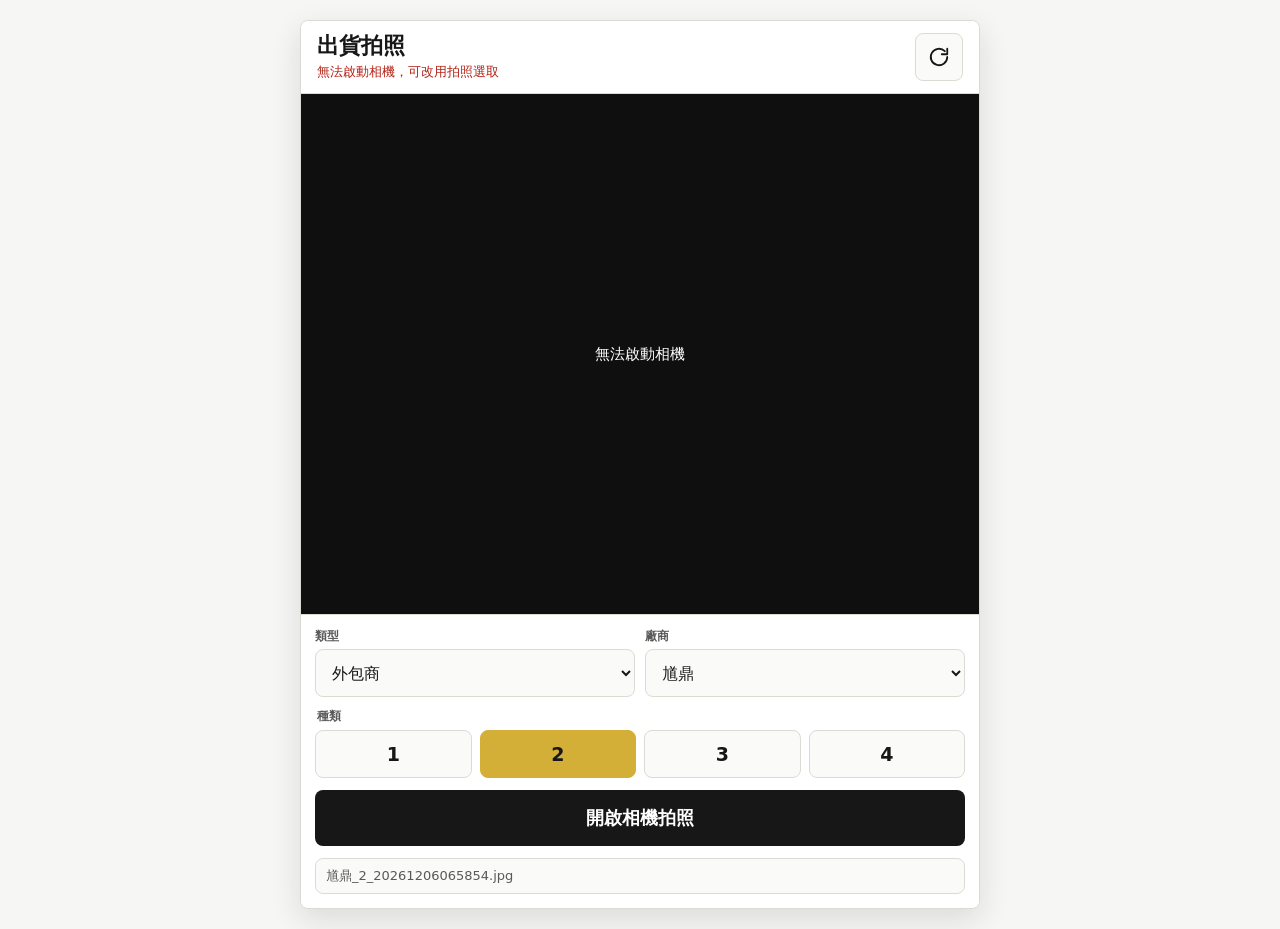
==== index.html @ 38989bba "Build mobile shipping photo tool" ====
<!doctype html>
<html lang="zh-Hant">
  <head>
    <meta charset="utf-8" />
    <meta name="viewport" content="width=device-width, initial-scale=1, viewport-fit=cover" />
    <meta name="theme-color" content="#171717" />
    <title>出貨拍照</title>
    <link rel="stylesheet" href="./styles.css" />
  </head>
  <body>
    <div class="app-shell">
      <header class="topbar">
        <div>
          <h1>出貨拍照</h1>
          <p id="cameraStatus" class="status-text">啟動相機中</p>
        </div>
        <button id="restartCamera" class="icon-button" type="button" aria-label="重新啟動相機">
          <svg aria-hidden="true" viewBox="0 0 24 24">
            <path d="M21 12a9 9 0 1 1-2.64-6.36" />
            <path d="M21 3v6h-6" />
          </svg>
        </button>
      </header>

      <main class="workarea">
        <section class="camera-stage" aria-label="相機預覽">
          <video id="cameraView" autoplay muted playsinline></video>
          <canvas id="snapshotCanvas" hidden></canvas>
          <div id="cameraOverlay" class="camera-overlay">
            <span>等待相機權限</span>
          </div>
        </section>

        <section class="control-panel" aria-label="拍照設定">
          <div class="select-grid">
            <label class="field">
              <span>類型</span>
              <select id="typeSelect"></select>
            </label>
            <label class="field">
              <span>廠商</span>
              <select id="vendorSelect"></select>
            </label>
          </div>

          <fieldset class="kind-group">
            <legend>種類</legend>
            <div class="kind-options" role="radiogroup" aria-label="種類">
              <button class="kind-button" type="button" role="radio" aria-checked="true" data-kind="1">1</button>
              <button class="kind-button" type="button" role="radio" aria-checked="false" data-kind="2">2</button>
              <button class="kind-button" type="button" role="radio" aria-checked="false" data-kind="3">3</button>
              <button class="kind-button" type="button" role="radio" aria-checked="false" data-kind="4">4</button>
            </div>
          </fieldset>

          <button id="captureButton" class="capture-button" type="button" disabled>
            <svg aria-hidden="true" viewBox="0 0 24 24">
              <path d="M14.5 4h-5L8 6H5a2 2 0 0 0-2 2v10a2 2 0 0 0 2 2h14a2 2 0 0 0 2-2V8a2 2 0 0 0-2-2h-3l-1.5-2Z" />
              <circle cx="12" cy="13" r="3.5" />
            </svg>
            <span>拍照儲存</span>
          </button>

          <button id="fallbackButton" class="fallback-button" type="button" hidden>
            開啟相機拍照
          </button>
          <input id="fallbackInput" type="file" accept="image/*" capture="environment" hidden />

          <div class="filename-preview" aria-live="polite">
            <span id="filenamePreview">載入清單中</span>
          </div>

          <div id="recentPanel" class="recent-panel" hidden>
            <div class="recent-title">最近照片</div>
            <div id="recentList" class="recent-list"></div>
          </div>
        </section>
      </main>
    </div>

    <script src="./app.js" defer></script>
  </body>
</html>
---- styles.css ----
:root {
  --bg: #f6f7f4;
  --surface: #ffffff;
  --ink: #171717;
  --muted: #595959;
  --line: #d8dcd2;
  --accent: #d4af37;
  --accent-ink: #171717;
  --ready: #0f766e;
  --danger: #b42318;
  --shadow: 0 10px 30px rgba(23, 23, 23, 0.12);
}

* {
  box-sizing: border-box;
}

[hidden] {
  display: none !important;
}

html {
  min-height: 100%;
  background: var(--bg);
}

body {
  min-height: 100dvh;
  margin: 0;
  color: var(--ink);
  font-family: Inter, ui-sans-serif, system-ui, -apple-system, BlinkMacSystemFont, "Segoe UI", sans-serif;
  letter-spacing: 0;
  background: var(--bg);
  -webkit-font-smoothing: antialiased;
  text-rendering: optimizeLegibility;
}

button,
select {
  font: inherit;
}

button {
  cursor: pointer;
}

.app-shell {
  width: min(100%, 680px);
  min-height: 100dvh;
  margin: 0 auto;
  display: flex;
  flex-direction: column;
  background: var(--surface);
}

.topbar {
  display: flex;
  align-items: center;
  justify-content: space-between;
  gap: 12px;
  padding: calc(12px + env(safe-area-inset-top)) 16px 12px;
  border-bottom: 1px solid var(--line);
  background: var(--surface);
}

.topbar h1 {
  margin: 0;
  font-size: 22px;
  line-height: 1.15;
  font-weight: 700;
}

.status-text {
  margin: 4px 0 0;
  min-height: 18px;
  color: var(--muted);
  font-size: 13px;
  line-height: 1.35;
}

.status-text.ready {
  color: var(--ready);
}

.status-text.error {
  color: var(--danger);
}

.icon-button {
  width: 48px;
  height: 48px;
  flex: 0 0 auto;
  display: inline-grid;
  place-items: center;
  border: 1px solid var(--line);
  border-radius: 8px;
  color: var(--ink);
  background: #fafbf8;
  transition: background-color 180ms ease, border-color 180ms ease;
}

.icon-button:hover {
  background: #f0f2ec;
  border-color: #c6cbbf;
}

.icon-button:focus-visible,
.capture-button:focus-visible,
.fallback-button:focus-visible,
.kind-button:focus-visible,
select:focus-visible {
  outline: 3px solid rgba(212, 175, 55, 0.45);
  outline-offset: 2px;
}

svg {
  width: 22px;
  height: 22px;
  fill: none;
  stroke: currentColor;
  stroke-width: 2;
  stroke-linecap: round;
  stroke-linejoin: round;
}

.workarea {
  min-height: 0;
  flex: 1;
  display: flex;
  flex-direction: column;
}

.camera-stage {
  position: relative;
  flex: 1;
  min-height: 260px;
  background: #101010;
  overflow: hidden;
}

.camera-stage video,
.camera-stage canvas {
  width: 100%;
  height: 100%;
  display: block;
}

.camera-stage video {
  object-fit: cover;
}

.camera-overlay {
  position: absolute;
  inset: 0;
  display: grid;
  place-items: center;
  padding: 20px;
  color: #ffffff;
  font-size: 15px;
  background: rgba(16, 16, 16, 0.68);
}

.camera-overlay.is-hidden {
  display: none;
}

.control-panel {
  display: grid;
  gap: 12px;
  padding: 14px 14px calc(14px + env(safe-area-inset-bottom));
  border-top: 1px solid var(--line);
  background: var(--surface);
  box-shadow: 0 -12px 28px rgba(23, 23, 23, 0.08);
}

.select-grid {
  display: grid;
  grid-template-columns: minmax(0, 1fr) minmax(0, 1fr);
  gap: 10px;
}

.field {
  display: grid;
  gap: 6px;
  min-width: 0;
}

.field span,
.kind-group legend,
.recent-title {
  color: var(--muted);
  font-size: 12px;
  line-height: 1.2;
  font-weight: 700;
}

select {
  width: 100%;
  min-height: 48px;
  padding: 0 38px 0 12px;
  border: 1px solid var(--line);
  border-radius: 8px;
  color: var(--ink);
  background-color: #fafbf8;
  line-height: 1.2;
}

.kind-group {
  min-width: 0;
  margin: 0;
  padding: 0;
  border: 0;
}

.kind-group legend {
  margin-bottom: 6px;
}

.kind-options {
  display: grid;
  grid-template-columns: repeat(4, minmax(0, 1fr));
  gap: 8px;
}

.kind-button {
  min-height: 48px;
  border: 1px solid var(--line);
  border-radius: 8px;
  color: var(--ink);
  background: #fafbf8;
  font-size: 19px;
  font-weight: 800;
  transition: background-color 180ms ease, border-color 180ms ease, color 180ms ease;
}

.kind-button[aria-checked="true"] {
  border-color: var(--accent);
  color: var(--accent-ink);
  background: var(--accent);
}

.capture-button,
.fallback-button {
  min-height: 56px;
  width: 100%;
  border: 0;
  border-radius: 8px;
  font-size: 18px;
  font-weight: 800;
  transition: transform 180ms ease, background-color 180ms ease, opacity 180ms ease;
}

.capture-button {
  display: inline-flex;
  align-items: center;
  justify-content: center;
  gap: 10px;
  color: var(--accent-ink);
  background: var(--accent);
}

.capture-button:disabled {
  cursor: not-allowed;
  opacity: 0.55;
}

.capture-button:not(:disabled):active,
.fallback-button:active {
  transform: translateY(1px);
}

.fallback-button {
  color: #ffffff;
  background: var(--ink);
}

.filename-preview {
  min-height: 36px;
  display: flex;
  align-items: center;
  padding: 8px 10px;
  border: 1px solid var(--line);
  border-radius: 8px;
  background: #fafbf8;
  color: var(--muted);
  font-size: 13px;
}

.filename-preview span {
  min-width: 0;
  overflow: hidden;
  text-overflow: ellipsis;
  white-space: nowrap;
}

.recent-panel {
  display: grid;
  gap: 8px;
}

.recent-list {
  display: grid;
  gap: 8px;
  max-height: 128px;
  overflow: auto;
}

.recent-item {
  display: grid;
  grid-template-columns: 52px minmax(0, 1fr) 44px;
  align-items: center;
  gap: 10px;
  min-height: 60px;
  padding: 6px;
  border: 1px solid var(--line);
  border-radius: 8px;
  background: #fafbf8;
}

.recent-item img {
  width: 52px;
  height: 46px;
  display: block;
  object-fit: cover;
  border-radius: 6px;
  background: #dedede;
}

.recent-item span {
  min-width: 0;
  overflow: hidden;
  text-overflow: ellipsis;
  white-space: nowrap;
  font-size: 13px;
  color: var(--ink);
}

.recent-download {
  width: 44px;
  height: 44px;
  display: grid;
  place-items: center;
  border: 1px solid var(--line);
  border-radius: 8px;
  color: var(--ink);
  background: var(--surface);
}

@media (min-width: 720px) {
  body {
    padding: 20px;
  }

  .app-shell {
    min-height: calc(100dvh - 40px);
    border: 1px solid var(--line);
    border-radius: 8px;
    overflow: hidden;
    box-shadow: var(--shadow);
  }

  .camera-stage {
    min-height: 520px;
  }
}

@media (max-width: 374px) {
  .select-grid {
    grid-template-columns: 1fr;
  }

  .topbar h1 {
    font-size: 20px;
  }

  .capture-button,
  .fallback-button {
    font-size: 17px;
  }
}

@media (prefers-reduced-motion: reduce) {
  *,
  *::before,
  *::after {
    scroll-behavior: auto !important;
    transition-duration: 0.01ms !important;
    animation-duration: 0.01ms !important;
    animation-iteration-count: 1 !important;
  }
}
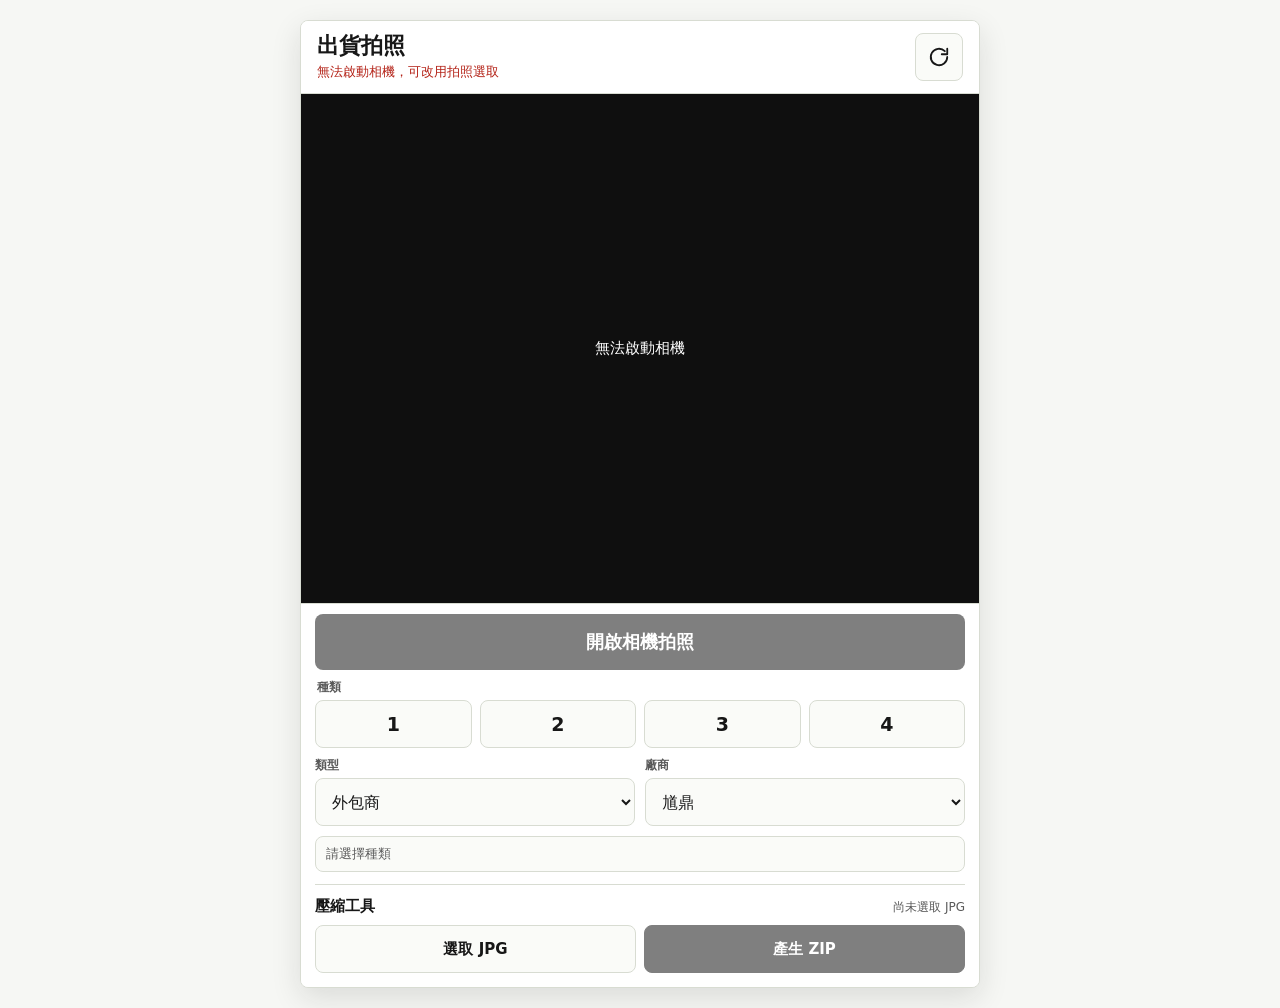
==== commit df59c13e: "Add mobile zip packing tool" ====
--- a/index.html
+++ b/index.html
@@ -32,27 +32,6 @@
         </section>
 
         <section class="control-panel" aria-label="拍照設定">
-          <div class="select-grid">
-            <label class="field">
-              <span>類型</span>
-              <select id="typeSelect"></select>
-            </label>
-            <label class="field">
-              <span>廠商</span>
-              <select id="vendorSelect"></select>
-            </label>
-          </div>
-
-          <fieldset class="kind-group">
-            <legend>種類</legend>
-            <div class="kind-options" role="radiogroup" aria-label="種類">
-              <button class="kind-button" type="button" role="radio" aria-checked="true" data-kind="1">1</button>
-              <button class="kind-button" type="button" role="radio" aria-checked="false" data-kind="2">2</button>
-              <button class="kind-button" type="button" role="radio" aria-checked="false" data-kind="3">3</button>
-              <button class="kind-button" type="button" role="radio" aria-checked="false" data-kind="4">4</button>
-            </div>
-          </fieldset>
-
           <button id="captureButton" class="capture-button" type="button" disabled>
             <svg aria-hidden="true" viewBox="0 0 24 24">
               <path d="M14.5 4h-5L8 6H5a2 2 0 0 0-2 2v10a2 2 0 0 0 2 2h14a2 2 0 0 0 2-2V8a2 2 0 0 0-2-2h-3l-1.5-2Z" />
@@ -66,14 +45,42 @@
           </button>
           <input id="fallbackInput" type="file" accept="image/*" capture="environment" hidden />
 
+          <fieldset class="kind-group">
+            <legend>種類</legend>
+            <div class="kind-options" role="radiogroup" aria-label="種類">
+              <button class="kind-button" type="button" role="radio" aria-checked="false" data-kind="1">1</button>
+              <button class="kind-button" type="button" role="radio" aria-checked="false" data-kind="2">2</button>
+              <button class="kind-button" type="button" role="radio" aria-checked="false" data-kind="3">3</button>
+              <button class="kind-button" type="button" role="radio" aria-checked="false" data-kind="4">4</button>
+            </div>
+          </fieldset>
+
+          <div class="select-grid">
+            <label class="field">
+              <span>類型</span>
+              <select id="typeSelect"></select>
+            </label>
+            <label class="field">
+              <span>廠商</span>
+              <select id="vendorSelect"></select>
+            </label>
+          </div>
+
           <div class="filename-preview" aria-live="polite">
             <span id="filenamePreview">載入清單中</span>
           </div>
 
-          <div id="recentPanel" class="recent-panel" hidden>
-            <div class="recent-title">最近照片</div>
-            <div id="recentList" class="recent-list"></div>
-          </div>
+          <section class="zip-tool" aria-label="壓縮工具">
+            <div class="zip-header">
+              <h2>壓縮工具</h2>
+              <span id="zipStatus">尚未選取 JPG</span>
+            </div>
+            <input id="zipInput" type="file" accept="image/jpeg,.jpg,.jpeg" multiple hidden />
+            <div class="zip-actions">
+              <button id="zipPickButton" class="secondary-button" type="button">選取 JPG</button>
+              <button id="zipCreateButton" class="secondary-button strong" type="button" disabled>產生 ZIP</button>
+            </div>
+          </section>
         </section>
       </main>
     </div>
--- a/styles.css
+++ b/styles.css
@@ -107,6 +107,7 @@
 .icon-button:focus-visible,
 .capture-button:focus-visible,
 .fallback-button:focus-visible,
+.secondary-button:focus-visible,
 .kind-button:focus-visible,
 select:focus-visible {
   outline: 3px solid rgba(212, 175, 55, 0.45);
@@ -132,8 +133,11 @@
 
 .camera-stage {
   position: relative;
-  flex: 1;
-  min-height: 260px;
+  flex: 0 0 auto;
+  width: 100%;
+  min-height: 210px;
+  max-height: min(var(--camera-max-height, 42dvh), 360px);
+  aspect-ratio: var(--camera-aspect, 4 / 3);
   background: #101010;
   overflow: hidden;
 }
@@ -146,7 +150,8 @@
 }
 
 .camera-stage video {
-  object-fit: cover;
+  object-fit: contain;
+  background: #101010;
 }
 
 .camera-overlay {
@@ -166,8 +171,8 @@
 
 .control-panel {
   display: grid;
-  gap: 12px;
-  padding: 14px 14px calc(14px + env(safe-area-inset-bottom));
+  gap: 10px;
+  padding: 10px 14px calc(14px + env(safe-area-inset-bottom));
   border-top: 1px solid var(--line);
   background: var(--surface);
   box-shadow: 0 -12px 28px rgba(23, 23, 23, 0.08);
@@ -186,8 +191,7 @@
 }
 
 .field span,
-.kind-group legend,
-.recent-title {
+.kind-group legend {
   color: var(--muted);
   font-size: 12px;
   line-height: 1.2;
@@ -259,7 +263,9 @@
   background: var(--accent);
 }
 
-.capture-button:disabled {
+.capture-button:disabled,
+.fallback-button:disabled,
+.secondary-button:disabled {
   cursor: not-allowed;
   opacity: 0.55;
 }
@@ -293,57 +299,66 @@
   white-space: nowrap;
 }
 
-.recent-panel {
-  display: grid;
-  gap: 8px;
-}
-
-.recent-list {
-  display: grid;
-  gap: 8px;
-  max-height: 128px;
-  overflow: auto;
-}
-
-.recent-item {
-  display: grid;
-  grid-template-columns: 52px minmax(0, 1fr) 44px;
-  align-items: center;
+.zip-tool {
+  display: grid;
   gap: 10px;
-  min-height: 60px;
-  padding: 6px;
-  border: 1px solid var(--line);
-  border-radius: 8px;
-  background: #fafbf8;
-}
-
-.recent-item img {
-  width: 52px;
-  height: 46px;
-  display: block;
-  object-fit: cover;
-  border-radius: 6px;
-  background: #dedede;
-}
-
-.recent-item span {
+  margin-top: 2px;
+  padding-top: 12px;
+  border: 1px solid var(--line);
+  border-width: 1px 0 0;
+}
+
+.zip-header {
+  display: flex;
+  align-items: baseline;
+  justify-content: space-between;
+  gap: 10px;
+}
+
+.zip-header h2 {
+  margin: 0;
+  color: var(--ink);
+  font-size: 15px;
+  line-height: 1.2;
+}
+
+.zip-header span {
   min-width: 0;
   overflow: hidden;
+  color: var(--muted);
+  font-size: 12px;
+  line-height: 1.2;
+  text-align: right;
   text-overflow: ellipsis;
   white-space: nowrap;
-  font-size: 13px;
-  color: var(--ink);
-}
-
-.recent-download {
-  width: 44px;
-  height: 44px;
-  display: grid;
-  place-items: center;
-  border: 1px solid var(--line);
-  border-radius: 8px;
-  color: var(--ink);
-  background: var(--surface);
+}
+
+.zip-actions {
+  display: grid;
+  grid-template-columns: 1fr 1fr;
+  gap: 8px;
+}
+
+.secondary-button {
+  min-height: 48px;
+  border: 1px solid var(--line);
+  border-radius: 8px;
+  color: var(--ink);
+  background: #fafbf8;
+  font-size: 15px;
+  font-weight: 800;
+  transition: background-color 180ms ease, border-color 180ms ease, opacity 180ms ease;
+}
+
+.secondary-button:hover:not(:disabled) {
+  background: #f0f2ec;
+  border-color: #c6cbbf;
+}
+
+.secondary-button.strong {
+  border-color: var(--ink);
+  color: #ffffff;
+  background: var(--ink);
 }
 
 @media (min-width: 720px) {
@@ -360,7 +375,7 @@
   }
 
   .camera-stage {
-    min-height: 520px;
+    max-height: min(var(--camera-max-height, 58dvh), 520px);
   }
 }
 
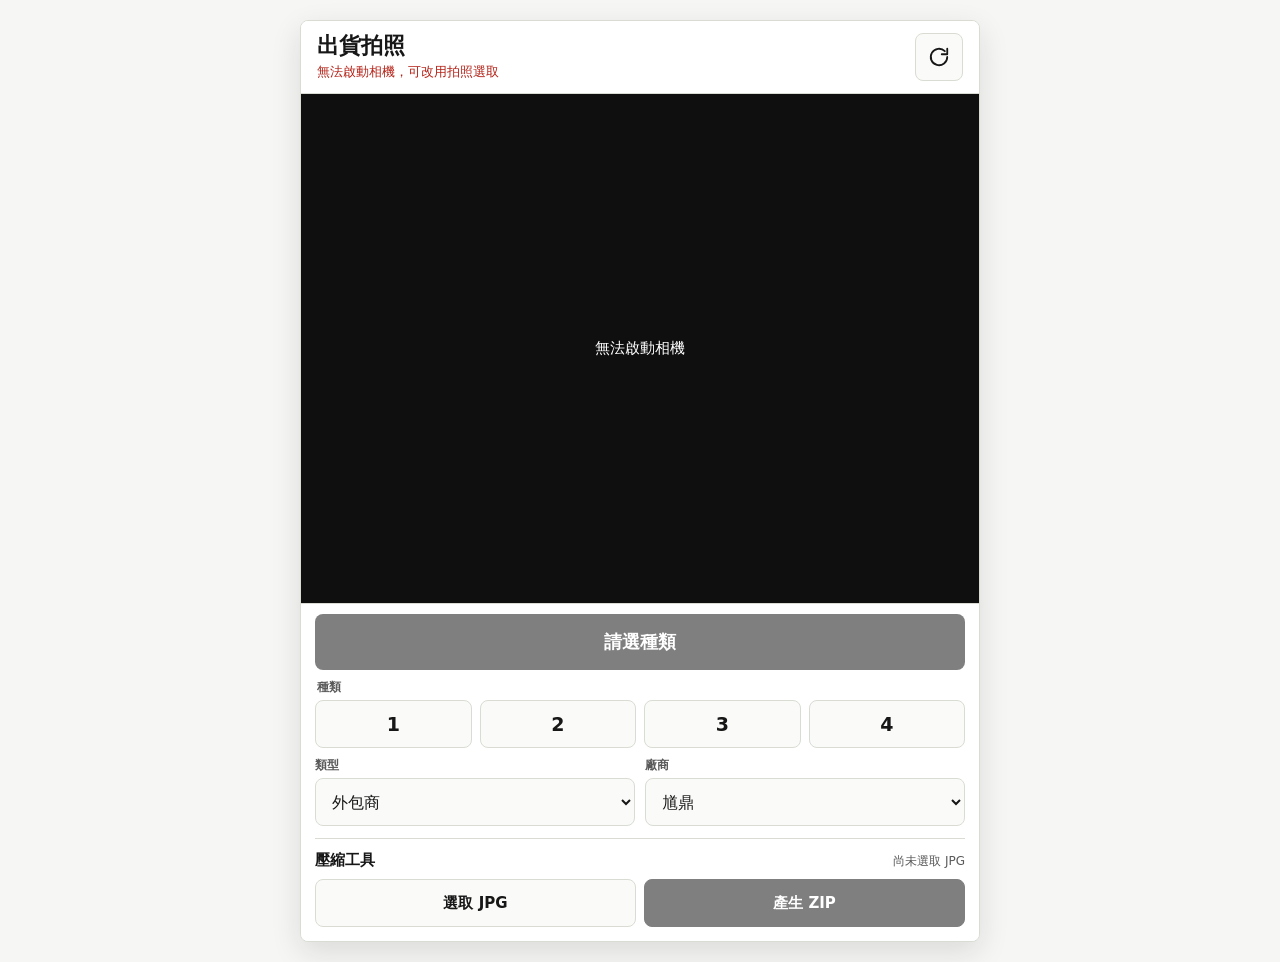
==== commit 216b553a: "Compact capture controls" ====
--- a/index.html
+++ b/index.html
@@ -37,7 +37,7 @@
               <path d="M14.5 4h-5L8 6H5a2 2 0 0 0-2 2v10a2 2 0 0 0 2 2h14a2 2 0 0 0 2-2V8a2 2 0 0 0-2-2h-3l-1.5-2Z" />
               <circle cx="12" cy="13" r="3.5" />
             </svg>
-            <span>拍照儲存</span>
+            <span id="captureButtonText">請選種類</span>
           </button>
 
           <button id="fallbackButton" class="fallback-button" type="button" hidden>
@@ -66,7 +66,7 @@
             </label>
           </div>
 
-          <div class="filename-preview" aria-live="polite">
+          <div class="filename-preview" aria-live="polite" hidden>
             <span id="filenamePreview">載入清單中</span>
           </div>
 
--- a/styles.css
+++ b/styles.css
@@ -380,10 +380,6 @@
 }
 
 @media (max-width: 374px) {
-  .select-grid {
-    grid-template-columns: 1fr;
-  }
-
   .topbar h1 {
     font-size: 20px;
   }
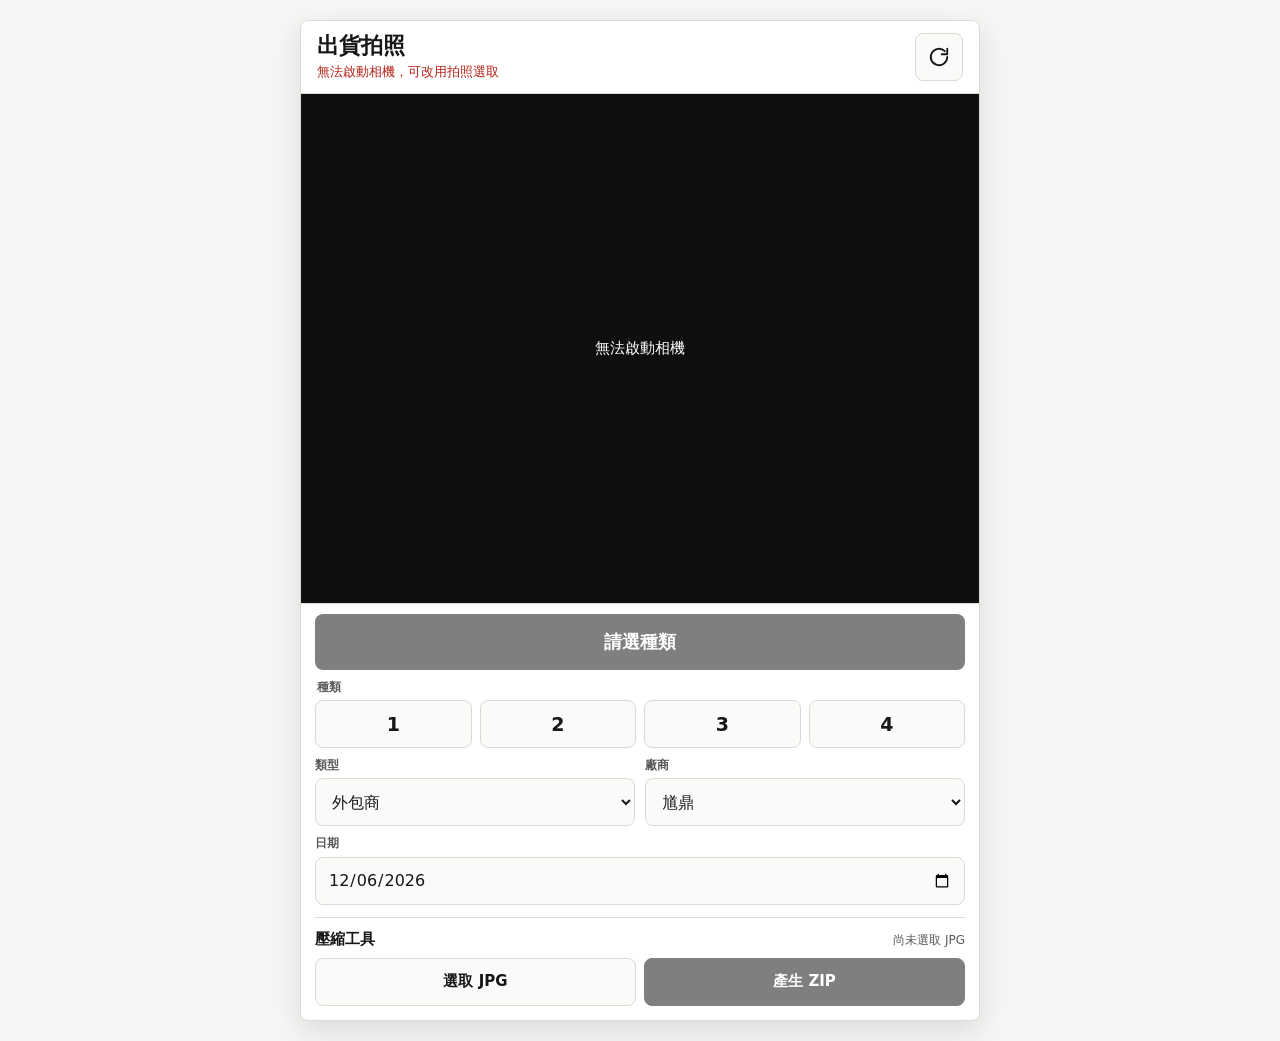
==== commit 48a38064: "Add photo date selector" ====
--- a/index.html
+++ b/index.html
@@ -66,9 +66,10 @@
             </label>
           </div>
 
-          <div class="filename-preview" aria-live="polite" hidden>
-            <span id="filenamePreview">載入清單中</span>
-          </div>
+          <label class="field date-field">
+            <span>日期</span>
+            <input id="photoDate" type="date" />
+          </label>
 
           <section class="zip-tool" aria-label="壓縮工具">
             <div class="zip-header">
--- a/styles.css
+++ b/styles.css
@@ -36,6 +36,7 @@
 }
 
 button,
+input,
 select {
   font: inherit;
 }
@@ -109,6 +110,7 @@
 .fallback-button:focus-visible,
 .secondary-button:focus-visible,
 .kind-button:focus-visible,
+input:focus-visible,
 select:focus-visible {
   outline: 3px solid rgba(212, 175, 55, 0.45);
   outline-offset: 2px;
@@ -198,6 +200,7 @@
   font-weight: 700;
 }
 
+input,
 select {
   width: 100%;
   min-height: 48px;
@@ -207,6 +210,10 @@
   color: var(--ink);
   background-color: #fafbf8;
   line-height: 1.2;
+}
+
+input[type="date"] {
+  padding-right: 12px;
 }
 
 .kind-group {
@@ -278,25 +285,6 @@
 .fallback-button {
   color: #ffffff;
   background: var(--ink);
-}
-
-.filename-preview {
-  min-height: 36px;
-  display: flex;
-  align-items: center;
-  padding: 8px 10px;
-  border: 1px solid var(--line);
-  border-radius: 8px;
-  background: #fafbf8;
-  color: var(--muted);
-  font-size: 13px;
-}
-
-.filename-preview span {
-  min-width: 0;
-  overflow: hidden;
-  text-overflow: ellipsis;
-  white-space: nowrap;
 }
 
 .zip-tool {
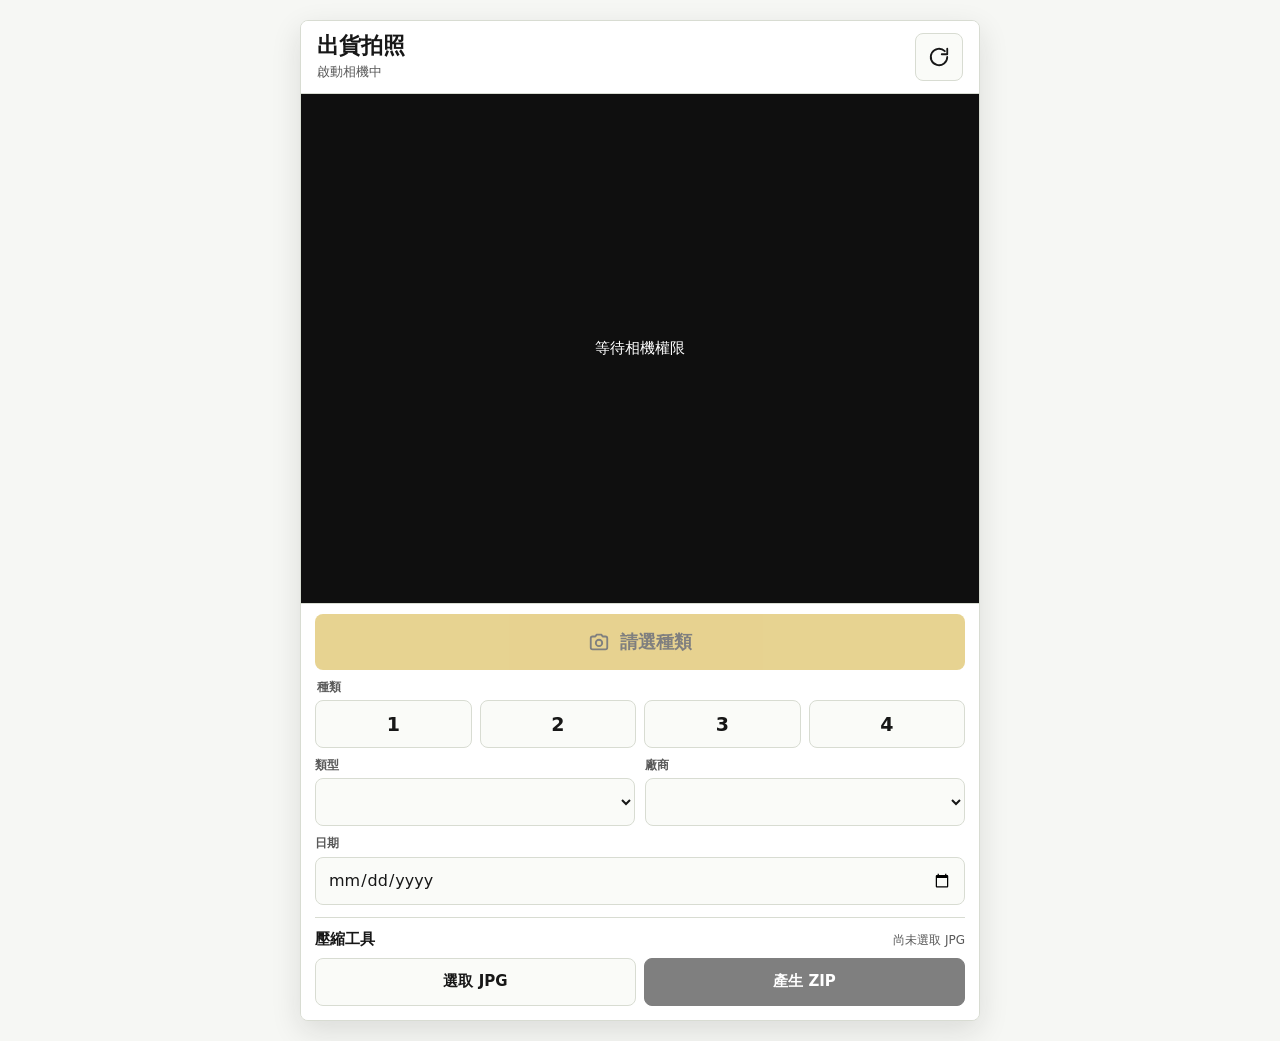
==== commit 0bf4e32c: "Add Android APK project structure" ====
--- a/index.html
+++ b/index.html
@@ -2,90 +2,11 @@
 <html lang="zh-Hant">
   <head>
     <meta charset="utf-8" />
-    <meta name="viewport" content="width=device-width, initial-scale=1, viewport-fit=cover" />
-    <meta name="theme-color" content="#171717" />
-    <title>出貨拍照</title>
-    <link rel="stylesheet" href="./styles.css" />
+    <meta name="viewport" content="width=device-width, initial-scale=1" />
+    <meta http-equiv="refresh" content="0; url=ShippingPhoto_web/" />
+    <title>Shipping Photo</title>
   </head>
   <body>
-    <div class="app-shell">
-      <header class="topbar">
-        <div>
-          <h1>出貨拍照</h1>
-          <p id="cameraStatus" class="status-text">啟動相機中</p>
-        </div>
-        <button id="restartCamera" class="icon-button" type="button" aria-label="重新啟動相機">
-          <svg aria-hidden="true" viewBox="0 0 24 24">
-            <path d="M21 12a9 9 0 1 1-2.64-6.36" />
-            <path d="M21 3v6h-6" />
-          </svg>
-        </button>
-      </header>
-
-      <main class="workarea">
-        <section class="camera-stage" aria-label="相機預覽">
-          <video id="cameraView" autoplay muted playsinline></video>
-          <canvas id="snapshotCanvas" hidden></canvas>
-          <div id="cameraOverlay" class="camera-overlay">
-            <span>等待相機權限</span>
-          </div>
-        </section>
-
-        <section class="control-panel" aria-label="拍照設定">
-          <button id="captureButton" class="capture-button" type="button" disabled>
-            <svg aria-hidden="true" viewBox="0 0 24 24">
-              <path d="M14.5 4h-5L8 6H5a2 2 0 0 0-2 2v10a2 2 0 0 0 2 2h14a2 2 0 0 0 2-2V8a2 2 0 0 0-2-2h-3l-1.5-2Z" />
-              <circle cx="12" cy="13" r="3.5" />
-            </svg>
-            <span id="captureButtonText">請選種類</span>
-          </button>
-
-          <button id="fallbackButton" class="fallback-button" type="button" hidden>
-            開啟相機拍照
-          </button>
-          <input id="fallbackInput" type="file" accept="image/*" capture="environment" hidden />
-
-          <fieldset class="kind-group">
-            <legend>種類</legend>
-            <div class="kind-options" role="radiogroup" aria-label="種類">
-              <button class="kind-button" type="button" role="radio" aria-checked="false" data-kind="1">1</button>
-              <button class="kind-button" type="button" role="radio" aria-checked="false" data-kind="2">2</button>
-              <button class="kind-button" type="button" role="radio" aria-checked="false" data-kind="3">3</button>
-              <button class="kind-button" type="button" role="radio" aria-checked="false" data-kind="4">4</button>
-            </div>
-          </fieldset>
-
-          <div class="select-grid">
-            <label class="field">
-              <span>類型</span>
-              <select id="typeSelect"></select>
-            </label>
-            <label class="field">
-              <span>廠商</span>
-              <select id="vendorSelect"></select>
-            </label>
-          </div>
-
-          <label class="field date-field">
-            <span>日期</span>
-            <input id="photoDate" type="date" />
-          </label>
-
-          <section class="zip-tool" aria-label="壓縮工具">
-            <div class="zip-header">
-              <h2>壓縮工具</h2>
-              <span id="zipStatus">尚未選取 JPG</span>
-            </div>
-            <input id="zipInput" type="file" accept="image/jpeg,.jpg,.jpeg" multiple hidden />
-            <div class="zip-actions">
-              <button id="zipPickButton" class="secondary-button" type="button">選取 JPG</button>
-              <button id="zipCreateButton" class="secondary-button strong" type="button" disabled>產生 ZIP</button>
-            </div>
-          </section>
-        </section>
-      </main>
-    </div>
-
-    <script src="./app.js" defer></script>
+    <a href="ShippingPhoto_web/">前往網頁版</a>
   </body>
 </html>
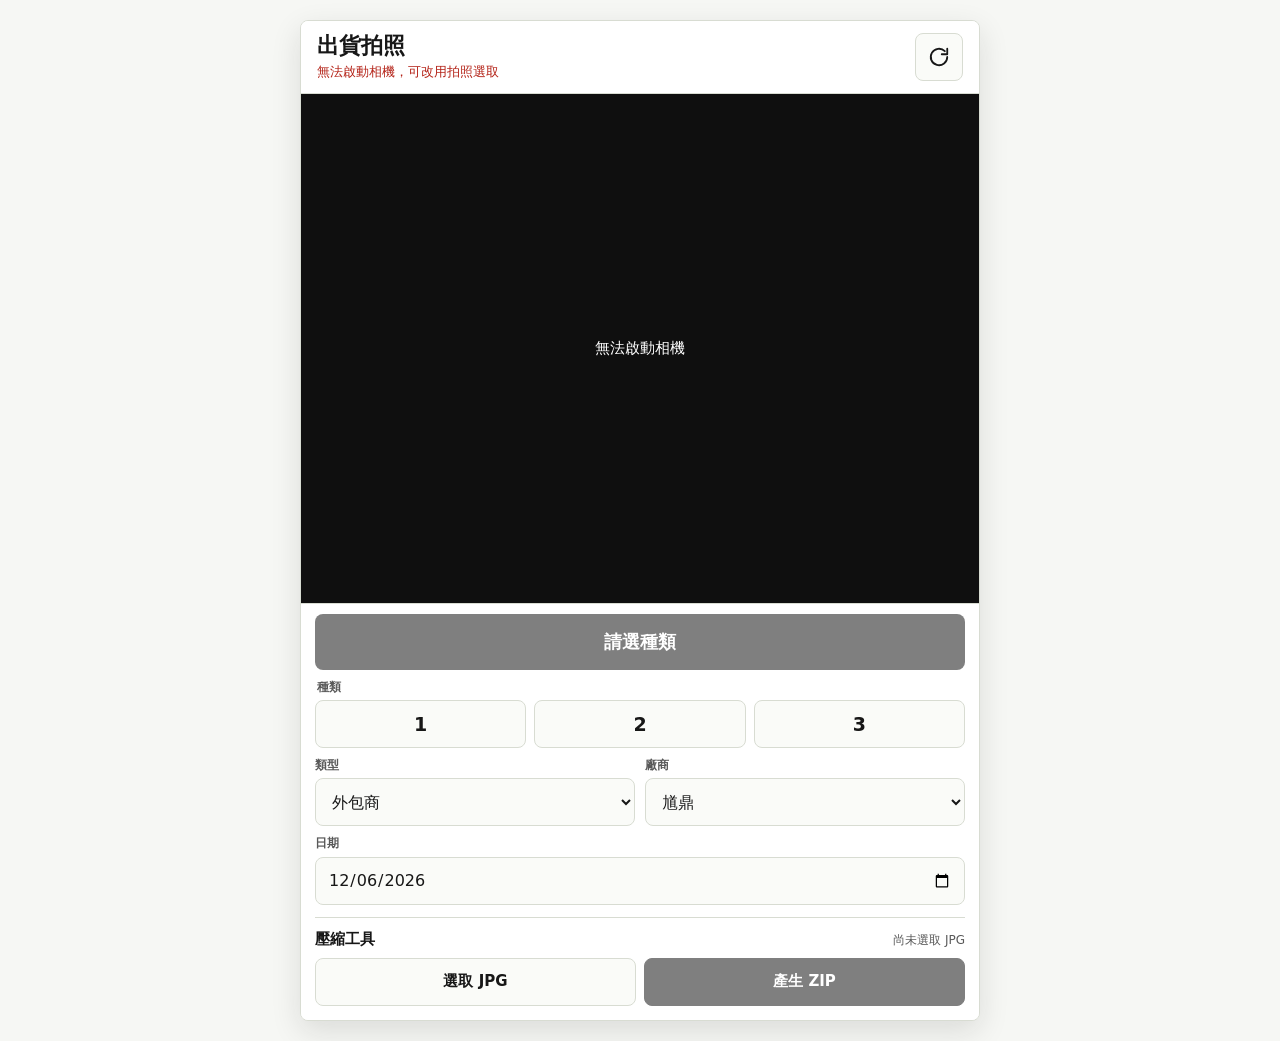
==== commit 6dc1dba2: "Split Android project into private repo" ====
--- a/index.html
+++ b/index.html
@@ -2,11 +2,90 @@
 <html lang="zh-Hant">
   <head>
     <meta charset="utf-8" />
-    <meta name="viewport" content="width=device-width, initial-scale=1" />
-    <meta http-equiv="refresh" content="0; url=ShippingPhoto_web/" />
-    <title>Shipping Photo</title>
+    <meta name="viewport" content="width=device-width, initial-scale=1, viewport-fit=cover" />
+    <meta name="theme-color" content="#171717" />
+    <title>出貨拍照</title>
+    <link rel="stylesheet" href="./styles.css" />
   </head>
   <body>
-    <a href="ShippingPhoto_web/">前往網頁版</a>
+    <div class="app-shell">
+      <header class="topbar">
+        <div>
+          <h1>出貨拍照</h1>
+          <p id="cameraStatus" class="status-text">啟動相機中</p>
+        </div>
+        <button id="restartCamera" class="icon-button" type="button" aria-label="重新啟動相機">
+          <svg aria-hidden="true" viewBox="0 0 24 24">
+            <path d="M21 12a9 9 0 1 1-2.64-6.36" />
+            <path d="M21 3v6h-6" />
+          </svg>
+        </button>
+      </header>
+
+      <main class="workarea">
+        <section class="camera-stage" aria-label="相機預覽">
+          <video id="cameraView" autoplay muted playsinline></video>
+          <canvas id="snapshotCanvas" hidden></canvas>
+          <div id="cameraOverlay" class="camera-overlay">
+            <span>等待相機權限</span>
+          </div>
+        </section>
+
+        <section class="control-panel" aria-label="拍照設定">
+          <button id="captureButton" class="capture-button" type="button" disabled>
+            <svg aria-hidden="true" viewBox="0 0 24 24">
+              <path d="M14.5 4h-5L8 6H5a2 2 0 0 0-2 2v10a2 2 0 0 0 2 2h14a2 2 0 0 0 2-2V8a2 2 0 0 0-2-2h-3l-1.5-2Z" />
+              <circle cx="12" cy="13" r="3.5" />
+            </svg>
+            <span id="captureButtonText">請選種類</span>
+          </button>
+
+          <button id="fallbackButton" class="fallback-button" type="button" hidden>
+            開啟相機拍照
+          </button>
+          <input id="fallbackInput" type="file" accept="image/*" capture="environment" hidden />
+
+          <fieldset class="kind-group">
+            <legend>種類</legend>
+            <div class="kind-options" role="radiogroup" aria-label="種類">
+              <button class="kind-button" type="button" role="radio" aria-checked="false" data-kind="1">1</button>
+              <button class="kind-button" type="button" role="radio" aria-checked="false" data-kind="2">2</button>
+              <button class="kind-button" type="button" role="radio" aria-checked="false" data-kind="3">3</button>
+              <button class="kind-button" type="button" role="radio" aria-checked="false" data-kind="4">4</button>
+            </div>
+          </fieldset>
+
+          <div class="select-grid">
+            <label class="field">
+              <span>類型</span>
+              <select id="typeSelect"></select>
+            </label>
+            <label class="field">
+              <span>廠商</span>
+              <select id="vendorSelect"></select>
+            </label>
+          </div>
+
+          <label class="field date-field">
+            <span>日期</span>
+            <input id="photoDate" type="date" />
+          </label>
+
+          <section class="zip-tool" aria-label="壓縮工具">
+            <div class="zip-header">
+              <h2>壓縮工具</h2>
+              <span id="zipStatus">尚未選取 JPG</span>
+            </div>
+            <input id="zipInput" type="file" accept="image/jpeg,.jpg,.jpeg" multiple hidden />
+            <div class="zip-actions">
+              <button id="zipPickButton" class="secondary-button" type="button">選取 JPG</button>
+              <button id="zipCreateButton" class="secondary-button strong" type="button" disabled>產生 ZIP</button>
+            </div>
+          </section>
+        </section>
+      </main>
+    </div>
+
+    <script src="./app.js" defer></script>
   </body>
 </html>
--- a/styles.css
+++ b/styles.css
@@ -0,0 +1,390 @@
+:root {
+  --bg: #f6f7f4;
+  --surface: #ffffff;
+  --ink: #171717;
+  --muted: #595959;
+  --line: #d8dcd2;
+  --accent: #d4af37;
+  --accent-ink: #171717;
+  --ready: #0f766e;
+  --danger: #b42318;
+  --shadow: 0 10px 30px rgba(23, 23, 23, 0.12);
+}
+
+* {
+  box-sizing: border-box;
+}
+
+[hidden] {
+  display: none !important;
+}
+
+html {
+  min-height: 100%;
+  background: var(--bg);
+}
+
+body {
+  min-height: 100dvh;
+  margin: 0;
+  color: var(--ink);
+  font-family: Inter, ui-sans-serif, system-ui, -apple-system, BlinkMacSystemFont, "Segoe UI", sans-serif;
+  letter-spacing: 0;
+  background: var(--bg);
+  -webkit-font-smoothing: antialiased;
+  text-rendering: optimizeLegibility;
+}
+
+button,
+input,
+select {
+  font: inherit;
+}
+
+button {
+  cursor: pointer;
+}
+
+.app-shell {
+  width: min(100%, 680px);
+  min-height: 100dvh;
+  margin: 0 auto;
+  display: flex;
+  flex-direction: column;
+  background: var(--surface);
+}
+
+.topbar {
+  display: flex;
+  align-items: center;
+  justify-content: space-between;
+  gap: 12px;
+  padding: calc(12px + env(safe-area-inset-top)) 16px 12px;
+  border-bottom: 1px solid var(--line);
+  background: var(--surface);
+}
+
+.topbar h1 {
+  margin: 0;
+  font-size: 22px;
+  line-height: 1.15;
+  font-weight: 700;
+}
+
+.status-text {
+  margin: 4px 0 0;
+  min-height: 18px;
+  color: var(--muted);
+  font-size: 13px;
+  line-height: 1.35;
+}
+
+.status-text.ready {
+  color: var(--ready);
+}
+
+.status-text.error {
+  color: var(--danger);
+}
+
+.icon-button {
+  width: 48px;
+  height: 48px;
+  flex: 0 0 auto;
+  display: inline-grid;
+  place-items: center;
+  border: 1px solid var(--line);
+  border-radius: 8px;
+  color: var(--ink);
+  background: #fafbf8;
+  transition: background-color 180ms ease, border-color 180ms ease;
+}
+
+.icon-button:hover {
+  background: #f0f2ec;
+  border-color: #c6cbbf;
+}
+
+.icon-button:focus-visible,
+.capture-button:focus-visible,
+.fallback-button:focus-visible,
+.secondary-button:focus-visible,
+.kind-button:focus-visible,
+input:focus-visible,
+select:focus-visible {
+  outline: 3px solid rgba(212, 175, 55, 0.45);
+  outline-offset: 2px;
+}
+
+svg {
+  width: 22px;
+  height: 22px;
+  fill: none;
+  stroke: currentColor;
+  stroke-width: 2;
+  stroke-linecap: round;
+  stroke-linejoin: round;
+}
+
+.workarea {
+  min-height: 0;
+  flex: 1;
+  display: flex;
+  flex-direction: column;
+}
+
+.camera-stage {
+  position: relative;
+  flex: 0 0 auto;
+  width: 100%;
+  min-height: 210px;
+  max-height: min(var(--camera-max-height, 42dvh), 360px);
+  aspect-ratio: var(--camera-aspect, 4 / 3);
+  background: #101010;
+  overflow: hidden;
+}
+
+.camera-stage video,
+.camera-stage canvas {
+  width: 100%;
+  height: 100%;
+  display: block;
+}
+
+.camera-stage video {
+  object-fit: contain;
+  background: #101010;
+}
+
+.camera-overlay {
+  position: absolute;
+  inset: 0;
+  display: grid;
+  place-items: center;
+  padding: 20px;
+  color: #ffffff;
+  font-size: 15px;
+  background: rgba(16, 16, 16, 0.68);
+}
+
+.camera-overlay.is-hidden {
+  display: none;
+}
+
+.control-panel {
+  display: grid;
+  gap: 10px;
+  padding: 10px 14px calc(14px + env(safe-area-inset-bottom));
+  border-top: 1px solid var(--line);
+  background: var(--surface);
+  box-shadow: 0 -12px 28px rgba(23, 23, 23, 0.08);
+}
+
+.select-grid {
+  display: grid;
+  grid-template-columns: minmax(0, 1fr) minmax(0, 1fr);
+  gap: 10px;
+}
+
+.field {
+  display: grid;
+  gap: 6px;
+  min-width: 0;
+}
+
+.field span,
+.kind-group legend {
+  color: var(--muted);
+  font-size: 12px;
+  line-height: 1.2;
+  font-weight: 700;
+}
+
+input,
+select {
+  width: 100%;
+  min-height: 48px;
+  padding: 0 38px 0 12px;
+  border: 1px solid var(--line);
+  border-radius: 8px;
+  color: var(--ink);
+  background-color: #fafbf8;
+  line-height: 1.2;
+}
+
+input[type="date"] {
+  padding-right: 12px;
+}
+
+.kind-group {
+  min-width: 0;
+  margin: 0;
+  padding: 0;
+  border: 0;
+}
+
+.kind-group legend {
+  margin-bottom: 6px;
+}
+
+.kind-options {
+  display: grid;
+  grid-template-columns: repeat(var(--kind-columns, 4), minmax(0, 1fr));
+  gap: 8px;
+}
+
+.kind-button {
+  min-height: 48px;
+  border: 1px solid var(--line);
+  border-radius: 8px;
+  color: var(--ink);
+  background: #fafbf8;
+  font-size: 19px;
+  font-weight: 800;
+  transition: background-color 180ms ease, border-color 180ms ease, color 180ms ease;
+}
+
+.kind-button[aria-checked="true"] {
+  border-color: var(--accent);
+  color: var(--accent-ink);
+  background: var(--accent);
+}
+
+.capture-button,
+.fallback-button {
+  min-height: 56px;
+  width: 100%;
+  border: 0;
+  border-radius: 8px;
+  font-size: 18px;
+  font-weight: 800;
+  transition: transform 180ms ease, background-color 180ms ease, opacity 180ms ease;
+}
+
+.capture-button {
+  display: inline-flex;
+  align-items: center;
+  justify-content: center;
+  gap: 10px;
+  color: var(--accent-ink);
+  background: var(--accent);
+}
+
+.capture-button:disabled,
+.fallback-button:disabled,
+.secondary-button:disabled {
+  cursor: not-allowed;
+  opacity: 0.55;
+}
+
+.capture-button:not(:disabled):active,
+.fallback-button:active {
+  transform: translateY(1px);
+}
+
+.fallback-button {
+  color: #ffffff;
+  background: var(--ink);
+}
+
+.zip-tool {
+  display: grid;
+  gap: 10px;
+  margin-top: 2px;
+  padding-top: 12px;
+  border: 1px solid var(--line);
+  border-width: 1px 0 0;
+}
+
+.zip-header {
+  display: flex;
+  align-items: baseline;
+  justify-content: space-between;
+  gap: 10px;
+}
+
+.zip-header h2 {
+  margin: 0;
+  color: var(--ink);
+  font-size: 15px;
+  line-height: 1.2;
+}
+
+.zip-header span {
+  min-width: 0;
+  overflow: hidden;
+  color: var(--muted);
+  font-size: 12px;
+  line-height: 1.2;
+  text-align: right;
+  text-overflow: ellipsis;
+  white-space: nowrap;
+}
+
+.zip-actions {
+  display: grid;
+  grid-template-columns: 1fr 1fr;
+  gap: 8px;
+}
+
+.secondary-button {
+  min-height: 48px;
+  border: 1px solid var(--line);
+  border-radius: 8px;
+  color: var(--ink);
+  background: #fafbf8;
+  font-size: 15px;
+  font-weight: 800;
+  transition: background-color 180ms ease, border-color 180ms ease, opacity 180ms ease;
+}
+
+.secondary-button:hover:not(:disabled) {
+  background: #f0f2ec;
+  border-color: #c6cbbf;
+}
+
+.secondary-button.strong {
+  border-color: var(--ink);
+  color: #ffffff;
+  background: var(--ink);
+}
+
+@media (min-width: 720px) {
+  body {
+    padding: 20px;
+  }
+
+  .app-shell {
+    min-height: calc(100dvh - 40px);
+    border: 1px solid var(--line);
+    border-radius: 8px;
+    overflow: hidden;
+    box-shadow: var(--shadow);
+  }
+
+  .camera-stage {
+    max-height: min(var(--camera-max-height, 58dvh), 520px);
+  }
+}
+
+@media (max-width: 374px) {
+  .topbar h1 {
+    font-size: 20px;
+  }
+
+  .capture-button,
+  .fallback-button {
+    font-size: 17px;
+  }
+}
+
+@media (prefers-reduced-motion: reduce) {
+  *,
+  *::before,
+  *::after {
+    scroll-behavior: auto !important;
+    transition-duration: 0.01ms !important;
+    animation-duration: 0.01ms !important;
+    animation-iteration-count: 1 !important;
+  }
+}
